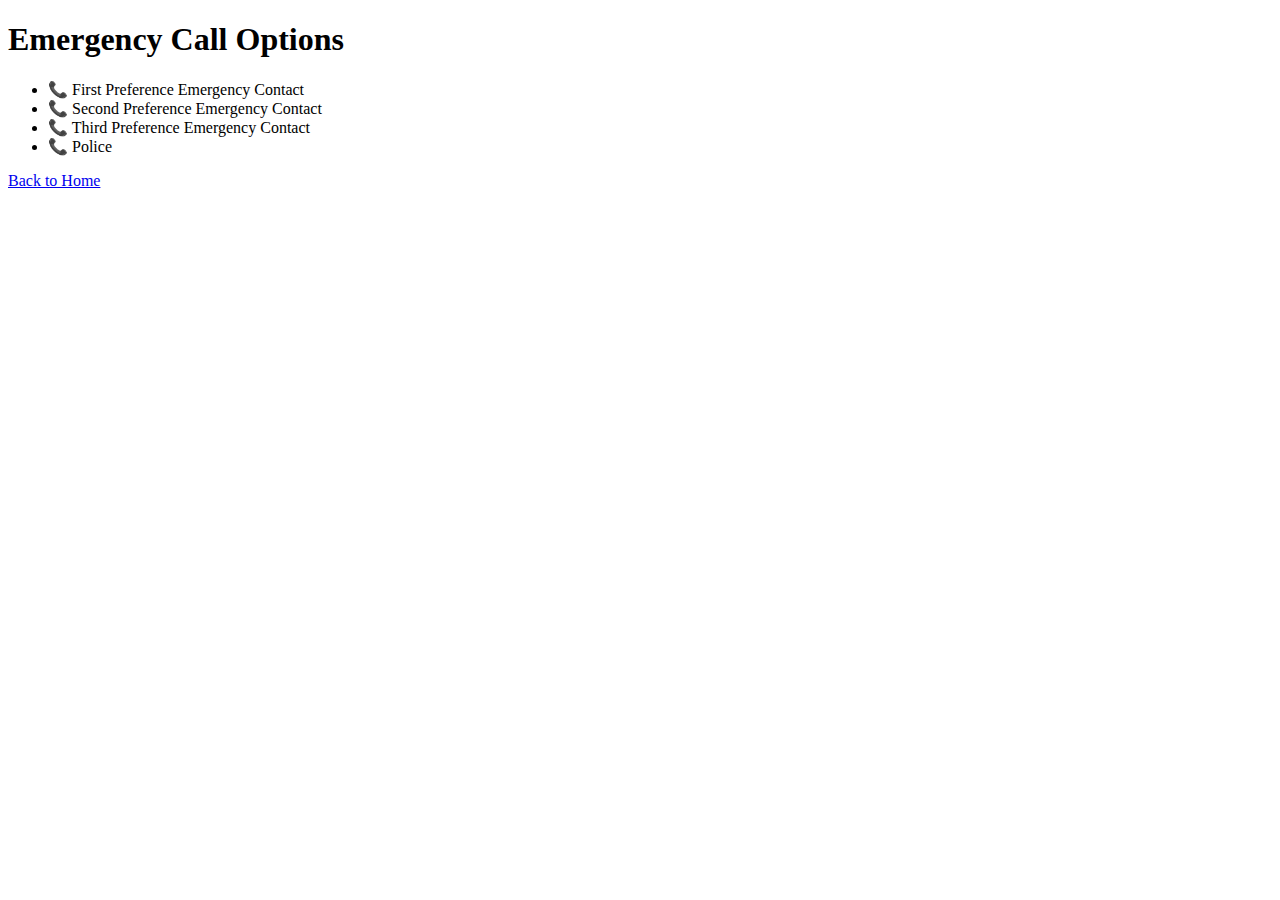
==== templates/call.html @ f2ea7bec "initial commit" ====
<!DOCTYPE html>
<html lang="en">
<head>
    <meta charset="UTF-8">
    <meta name="viewport" content="width=device-width, initial-scale=1.0">
    <title>Emergency Call</title>
</head>
<body>
    <h1>Emergency Call Options</h1>
    <ul>
        <li>📞 First Preference Emergency Contact</li>
        <li>📞 Second Preference Emergency Contact</li>
        <li>📞 Third Preference Emergency Contact</li>
        <li>📞 Police</li>
    </ul>
    <a href="/">Back to Home</a>
</body>
</html>
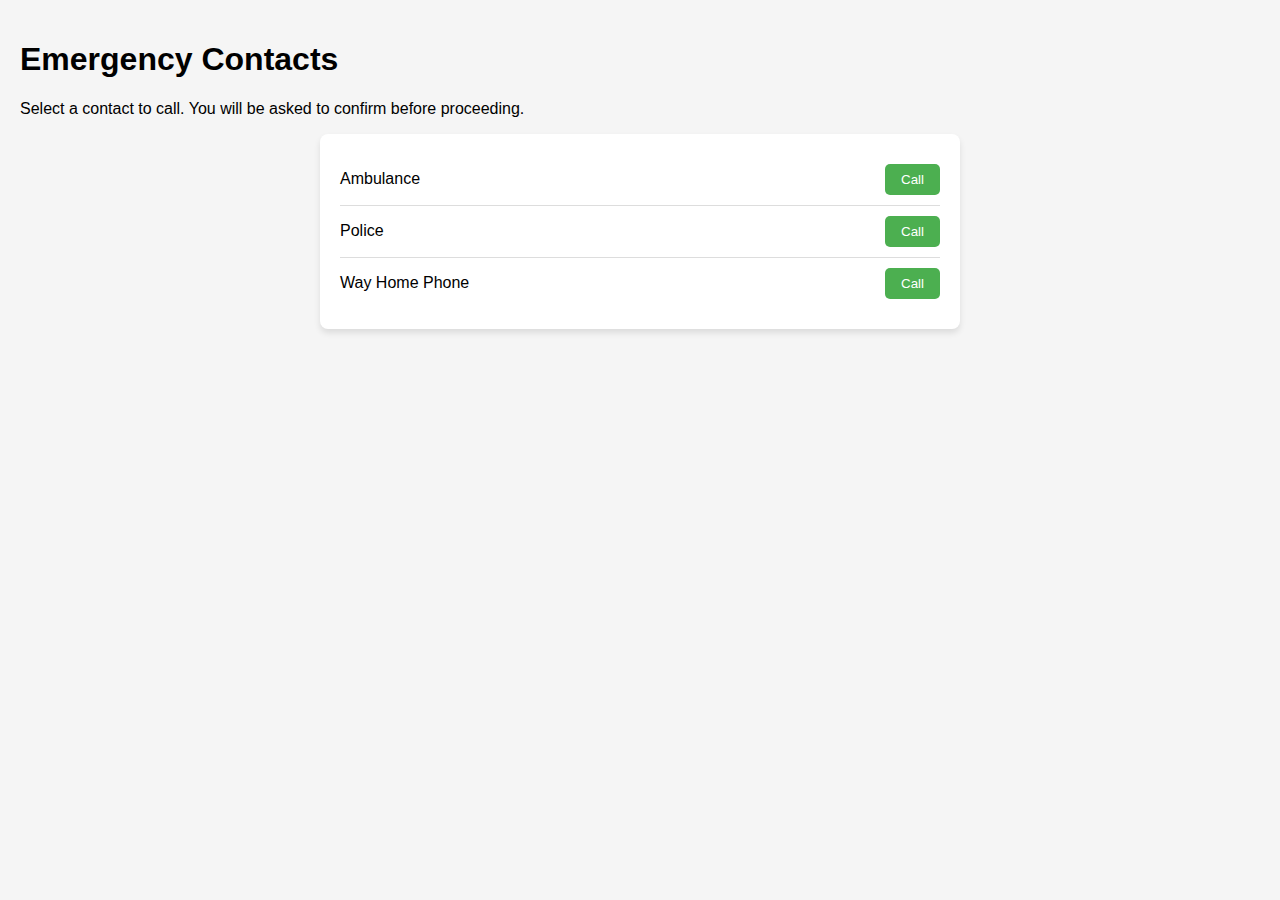
==== commit 59eb964f: "Call.html erstellt" ====
--- a/templates/call.html
+++ b/templates/call.html
@@ -3,16 +3,71 @@
 <head>
     <meta charset="UTF-8">
     <meta name="viewport" content="width=device-width, initial-scale=1.0">
-    <title>Emergency Call</title>
+    <title>Emergency Contacts</title>
+    <style>
+        body {
+            font-family: Arial, sans-serif;
+            margin: 0;
+            padding: 20px;
+            background-color: #f5f5f5;
+        }
+        .contact-list {
+            max-width: 600px;
+            margin: 0 auto;
+            padding: 20px;
+            background: white;
+            border-radius: 8px;
+            box-shadow: 0 4px 6px rgba(0, 0, 0, 0.1);
+        }
+        .contact {
+            display: flex;
+            justify-content: space-between;
+            align-items: center;
+            padding: 10px 0;
+            border-bottom: 1px solid #ddd;
+        }
+        .contact:last-child {
+            border-bottom: none;
+        }
+        .contact button {
+            background-color: #4CAF50;
+            color: white;
+            border: none;
+            border-radius: 5px; 
+            padding: 8px 16px;
+            cursor: pointer;
+            transition: background-color 0.3s;
+        }
+        .contact button:hover {
+            background-color: #45a049;
+        }
+    </style>
 </head>
 <body>
-    <h1>Emergency Call Options</h1>
-    <ul>
-        <li>📞 First Preference Emergency Contact</li>
-        <li>📞 Second Preference Emergency Contact</li>
-        <li>📞 Third Preference Emergency Contact</li>
-        <li>📞 Police</li>
-    </ul>
-    <a href="/">Back to Home</a>
+    <h1>Emergency Contacts</h1>
+    <p>Select a contact to call. You will be asked to confirm before proceeding.</p>
+    <div class="contact-list">
+        <div class="contact">
+            <span>Ambulance</span>
+            <button onclick="confirmCall('112')">Call</button>
+        </div>
+        <div class="contact">
+            <span>Police</span>
+            <button onclick="confirmCall('110')">Call</button>
+        </div>
+        <div class="contact">
+            <span>Way Home Phone</span>
+            <button onclick="confirmCall('03012074182')">Call</button>
+        </div>
+    </div>
+
+    <script>
+        function confirmCall(phoneNumber) {
+            const confirmAction = confirm(`Do you really want to call ${phoneNumber}?`);
+            if (confirmAction) {
+                window.location.href = `tel:${phoneNumber}`;
+            }
+        }
+    </script>
 </body>
-</html>+</html>
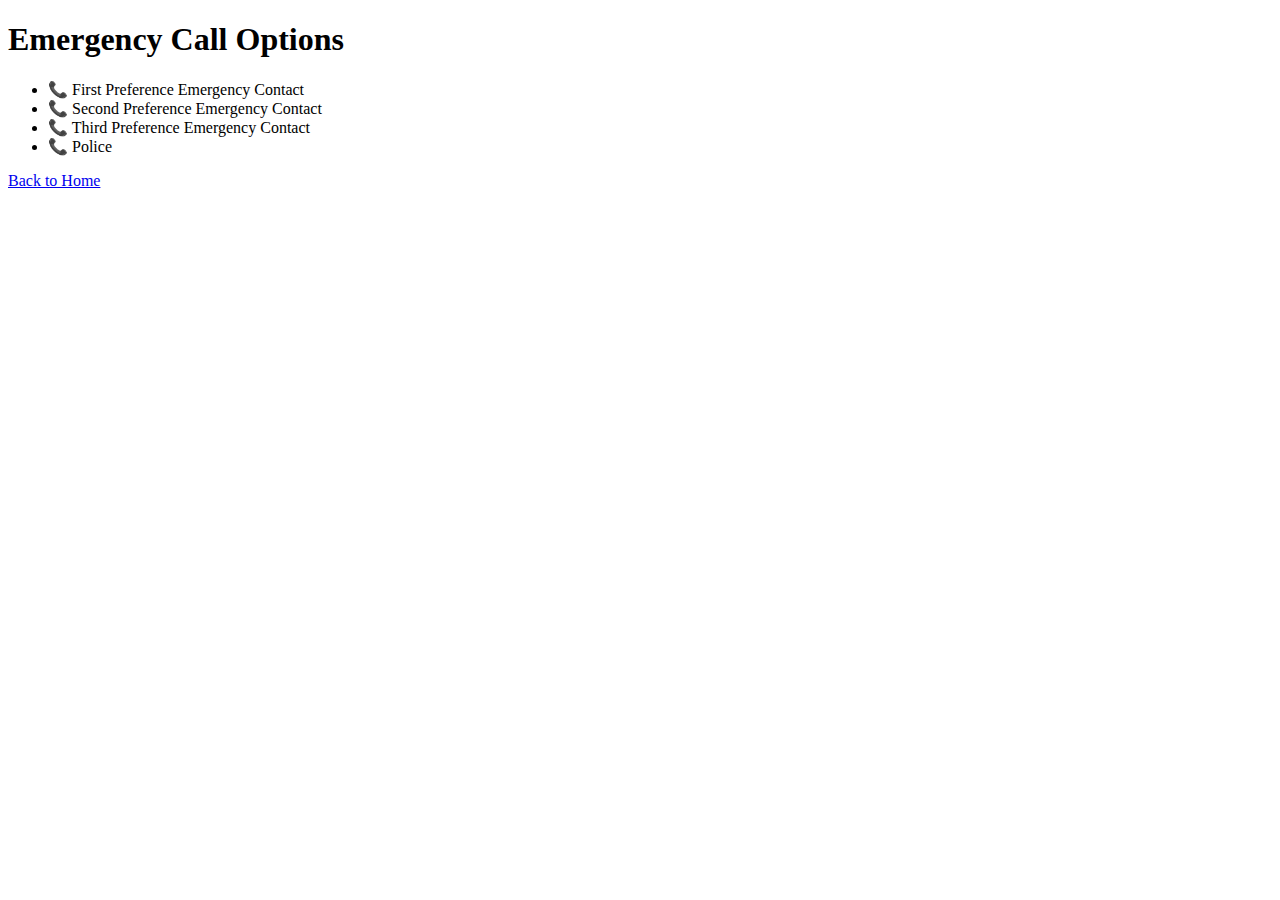
==== commit 38fc1350: "sos.html erstellt" ====
--- a/templates/call.html
+++ b/templates/call.html
@@ -3,71 +3,16 @@
 <head>
     <meta charset="UTF-8">
     <meta name="viewport" content="width=device-width, initial-scale=1.0">
-    <title>Emergency Contacts</title>
-    <style>
-        body {
-            font-family: Arial, sans-serif;
-            margin: 0;
-            padding: 20px;
-            background-color: #f5f5f5;
-        }
-        .contact-list {
-            max-width: 600px;
-            margin: 0 auto;
-            padding: 20px;
-            background: white;
-            border-radius: 8px;
-            box-shadow: 0 4px 6px rgba(0, 0, 0, 0.1);
-        }
-        .contact {
-            display: flex;
-            justify-content: space-between;
-            align-items: center;
-            padding: 10px 0;
-            border-bottom: 1px solid #ddd;
-        }
-        .contact:last-child {
-            border-bottom: none;
-        }
-        .contact button {
-            background-color: #4CAF50;
-            color: white;
-            border: none;
-            border-radius: 5px; 
-            padding: 8px 16px;
-            cursor: pointer;
-            transition: background-color 0.3s;
-        }
-        .contact button:hover {
-            background-color: #45a049;
-        }
-    </style>
+    <title>Emergency Call</title>
 </head>
 <body>
-    <h1>Emergency Contacts</h1>
-    <p>Select a contact to call. You will be asked to confirm before proceeding.</p>
-    <div class="contact-list">
-        <div class="contact">
-            <span>Ambulance</span>
-            <button onclick="confirmCall('112')">Call</button>
-        </div>
-        <div class="contact">
-            <span>Police</span>
-            <button onclick="confirmCall('110')">Call</button>
-        </div>
-        <div class="contact">
-            <span>Way Home Phone</span>
-            <button onclick="confirmCall('03012074182')">Call</button>
-        </div>
-    </div>
-
-    <script>
-        function confirmCall(phoneNumber) {
-            const confirmAction = confirm(`Do you really want to call ${phoneNumber}?`);
-            if (confirmAction) {
-                window.location.href = `tel:${phoneNumber}`;
-            }
-        }
-    </script>
+    <h1>Emergency Call Options</h1>
+    <ul>
+        <li>📞 First Preference Emergency Contact</li>
+        <li>📞 Second Preference Emergency Contact</li>
+        <li>📞 Third Preference Emergency Contact</li>
+        <li>📞 Police</li>
+    </ul>
+    <a href="/">Back to Home</a>
 </body>
-</html>
+</html>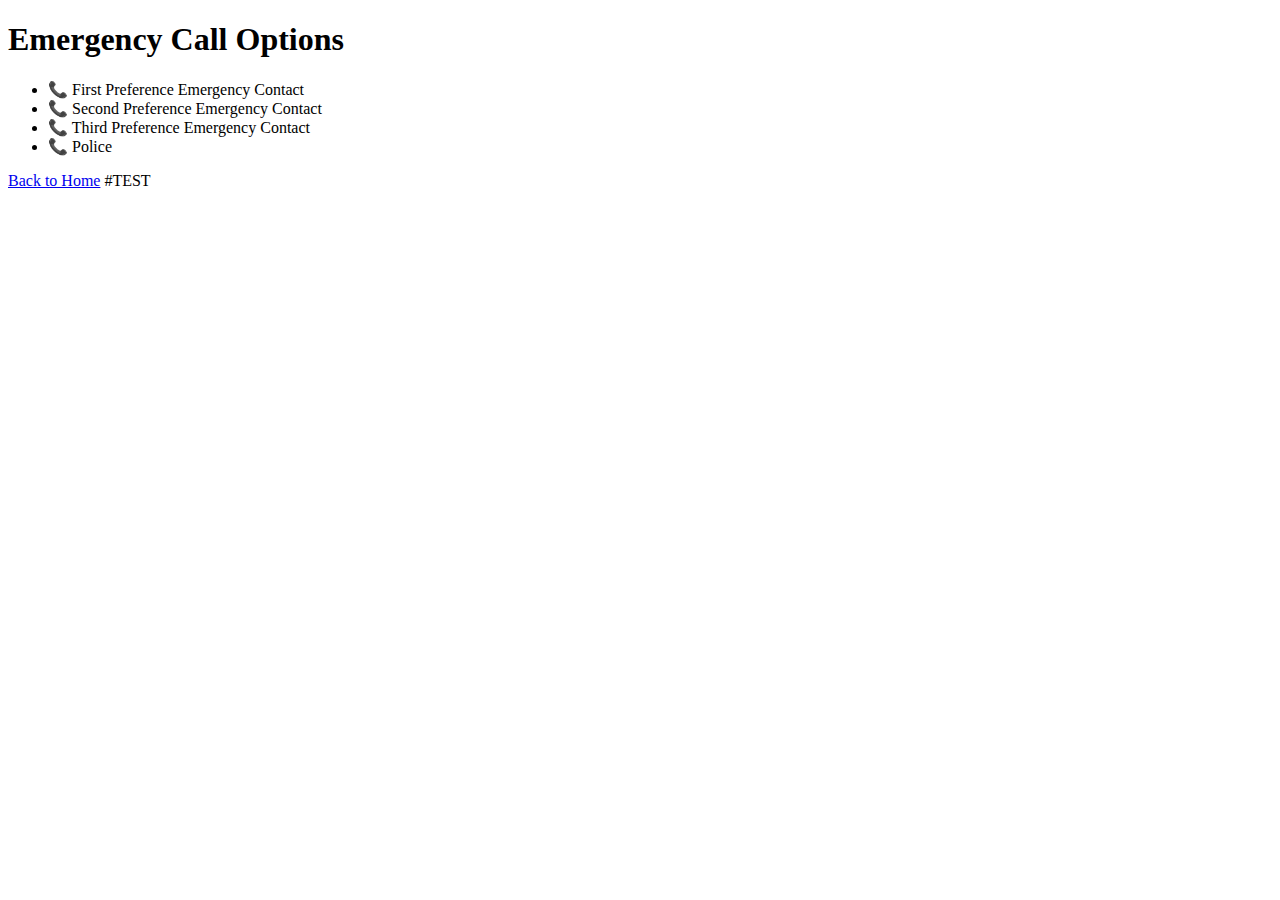
==== commit e216aa81: "2.0_TEST_Júlia" ====
--- a/templates/call.html
+++ b/templates/call.html
@@ -15,4 +15,4 @@
     </ul>
     <a href="/">Back to Home</a>
 </body>
-</html>+</html> #TEST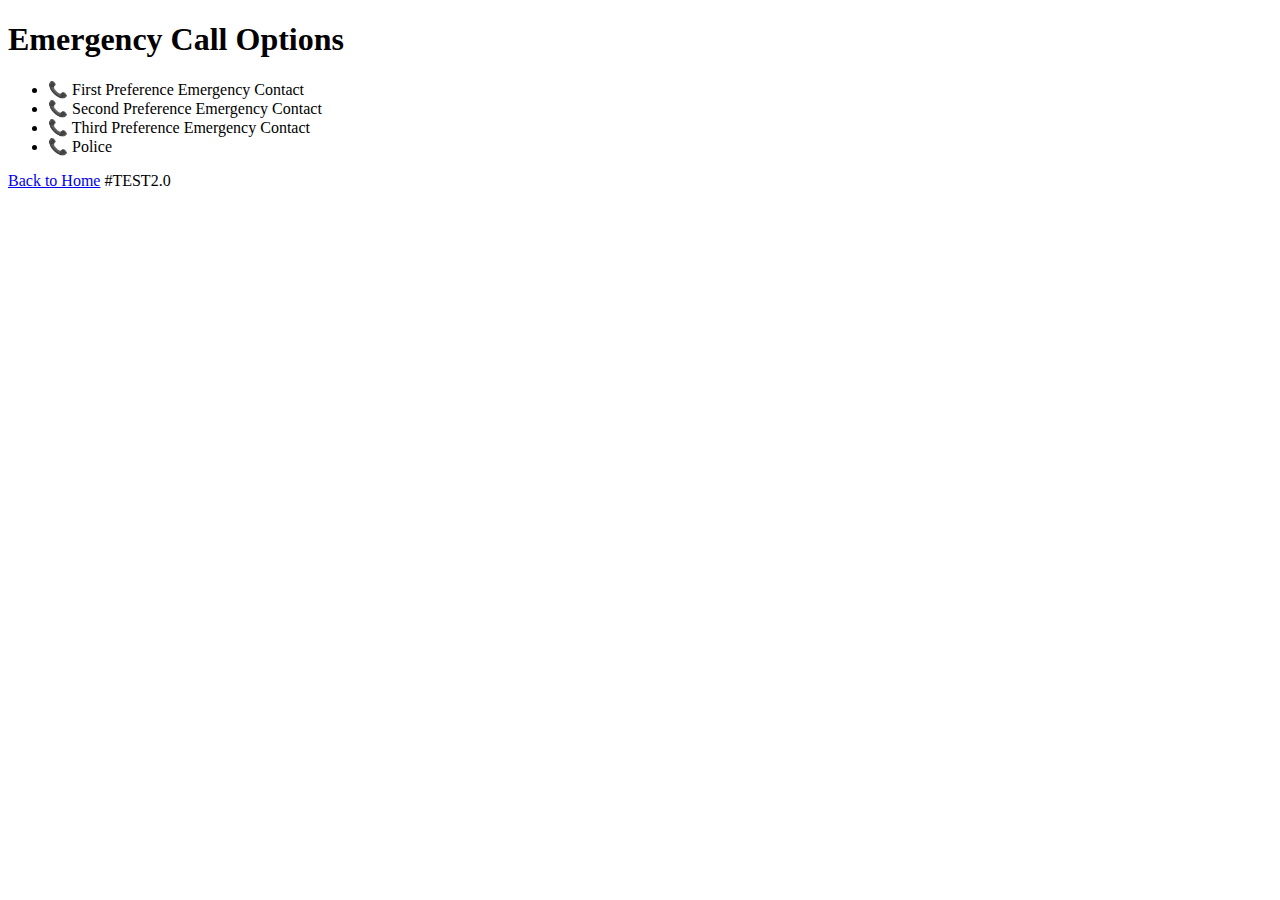
==== commit 2744c457: "JULIA_TEST2.0" ====
--- a/templates/call.html
+++ b/templates/call.html
@@ -13,6 +13,6 @@
         <li>📞 Third Preference Emergency Contact</li>
         <li>📞 Police</li>
     </ul>
-    <a href="/">Back to Home</a>
+    <a href="/">Back to Home</a> #TEST2.0
 </body>
-</html> #TEST+</html>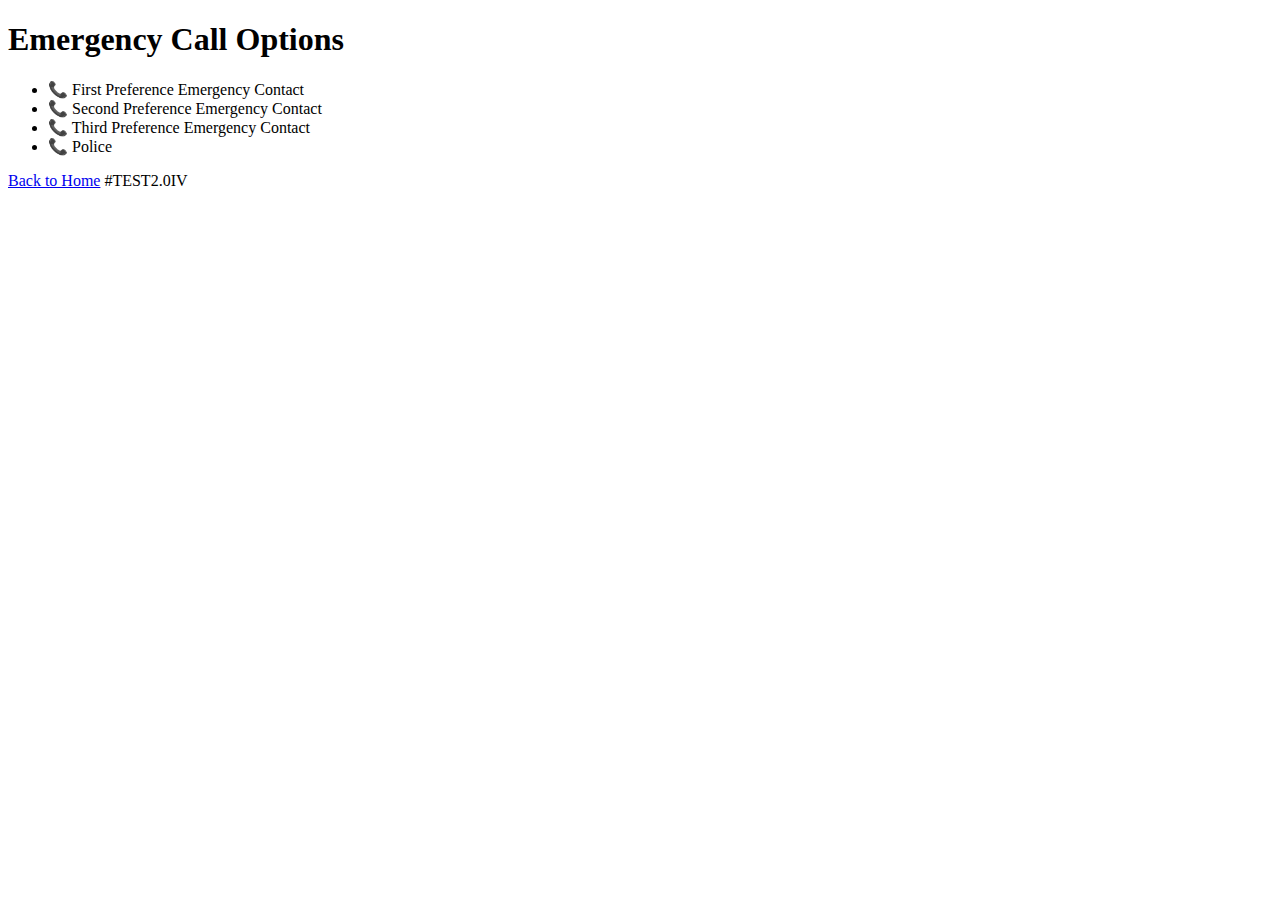
==== commit b26484d4: "Test IV" ====
--- a/templates/call.html
+++ b/templates/call.html
@@ -13,6 +13,6 @@
         <li>📞 Third Preference Emergency Contact</li>
         <li>📞 Police</li>
     </ul>
-    <a href="/">Back to Home</a> #TEST2.0
+    <a href="/">Back to Home</a> #TEST2.0IV
 </body>
 </html>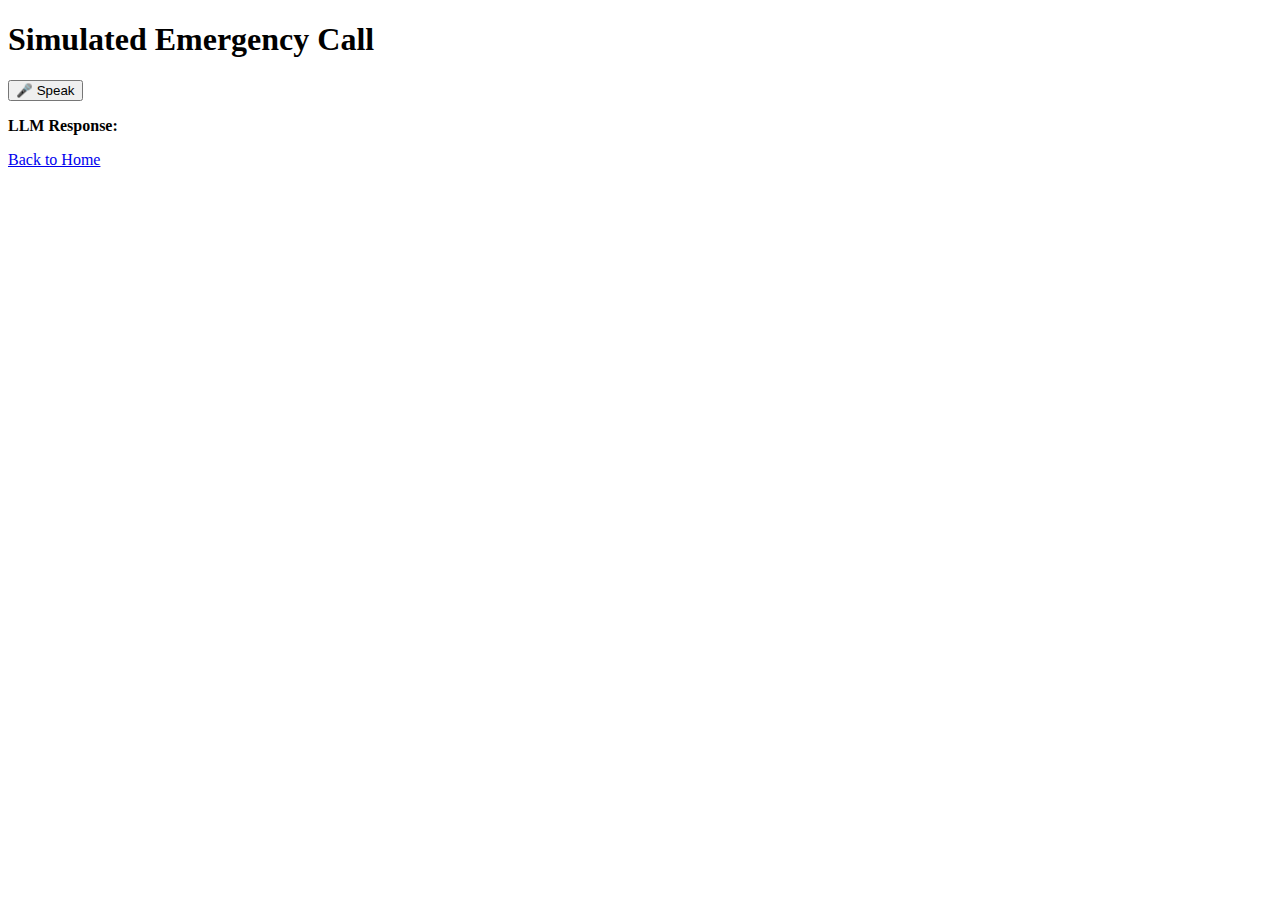
==== commit 506d17bb: "speech to speech Grundfunktion erstellt" ====
--- a/templates/call.html
+++ b/templates/call.html
@@ -3,16 +3,18 @@
 <head>
     <meta charset="UTF-8">
     <meta name="viewport" content="width=device-width, initial-scale=1.0">
-    <title>Emergency Call</title>
+    <title>Simulated Emergency Call</title>
 </head>
 <body>
-    <h1>Emergency Call Options</h1>
-    <ul>
-        <li>📞 First Preference Emergency Contact</li>
-        <li>📞 Second Preference Emergency Contact</li>
-        <li>📞 Third Preference Emergency Contact</li>
-        <li>📞 Police</li>
-    </ul>
-    <a href="/">Back to Home</a> #TEST2.0IV
+    <h1>Simulated Emergency Call</h1>
+    <div>
+        <button id="record-button">🎤 Speak</button>
+        <p id="user-message"></p>
+        <p><strong>LLM Response:</strong> <span id="llm-response"></span></p>
+        <audio id="response-audio" controls style="display: none;"></audio>
+    </div>
+    <a href="/">Back to Home</a>
+
+    <script src="/static/index.js"></script>
 </body>
 </html>